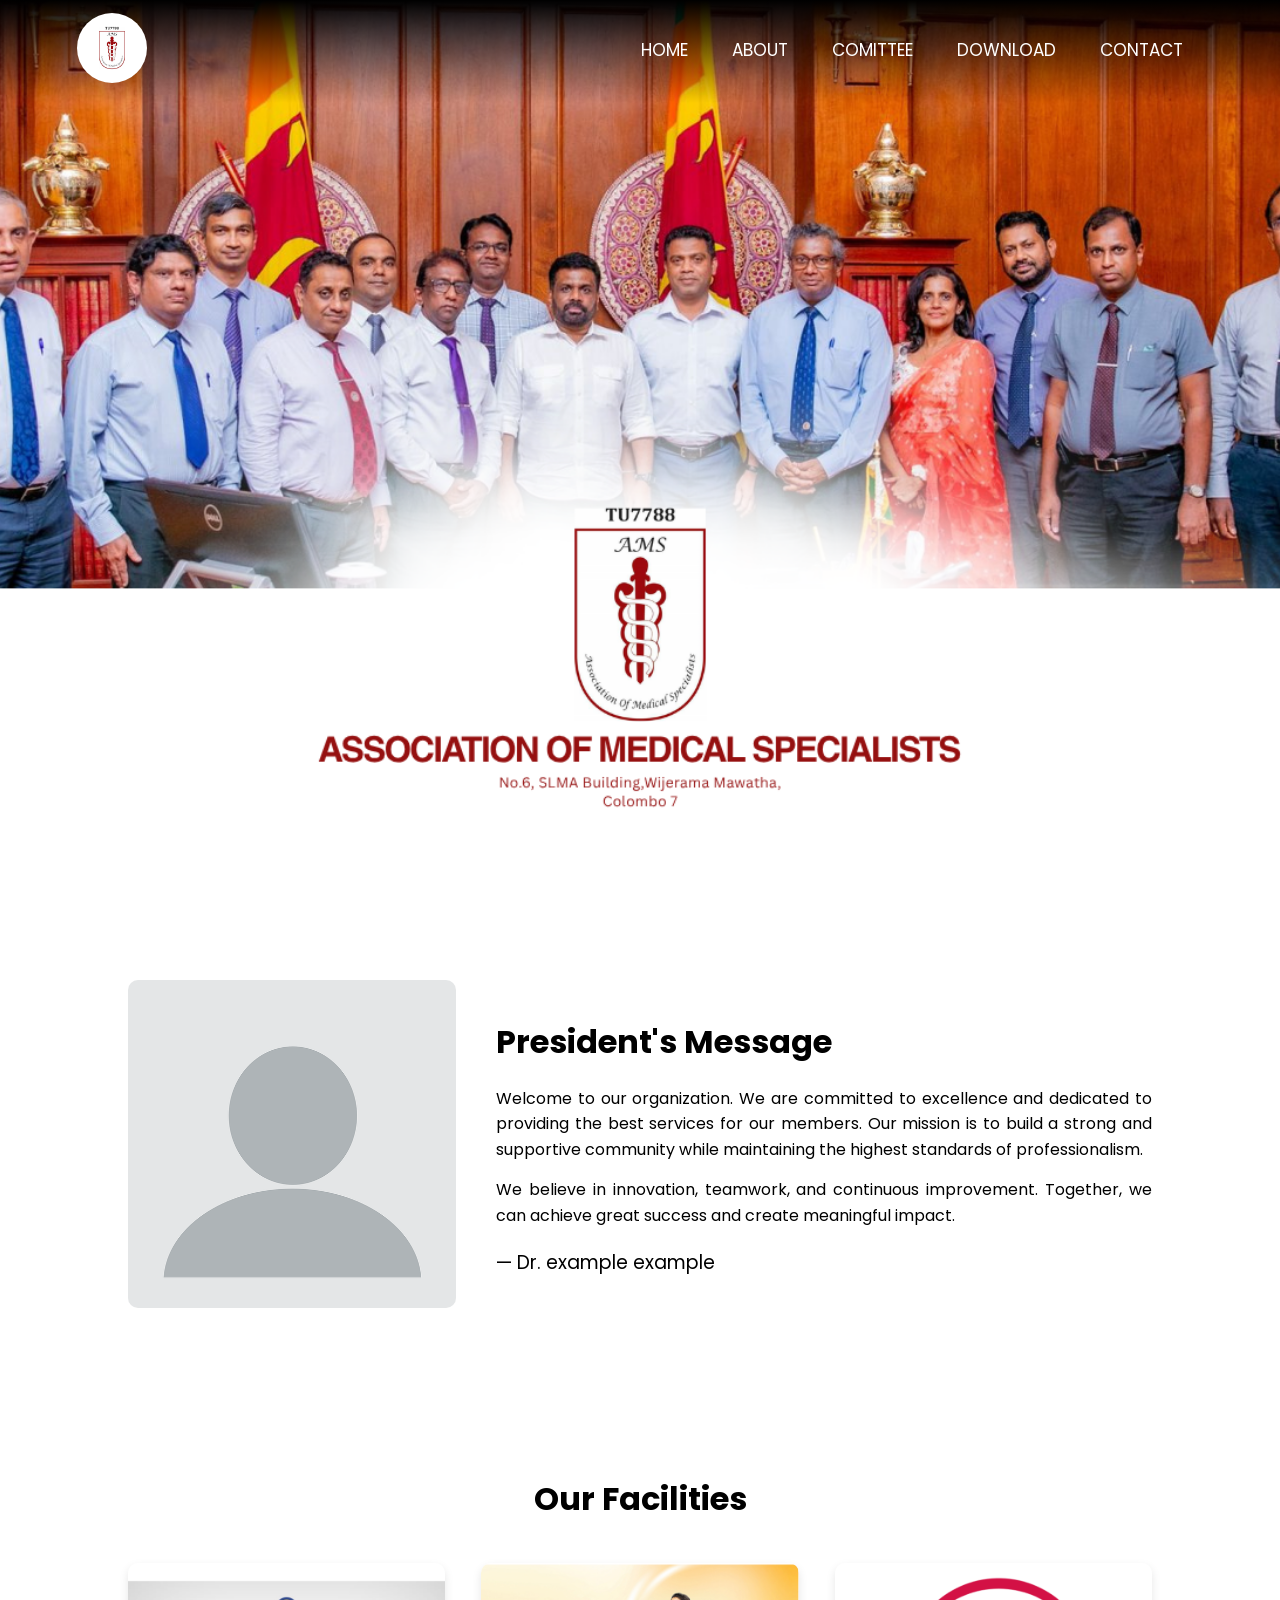
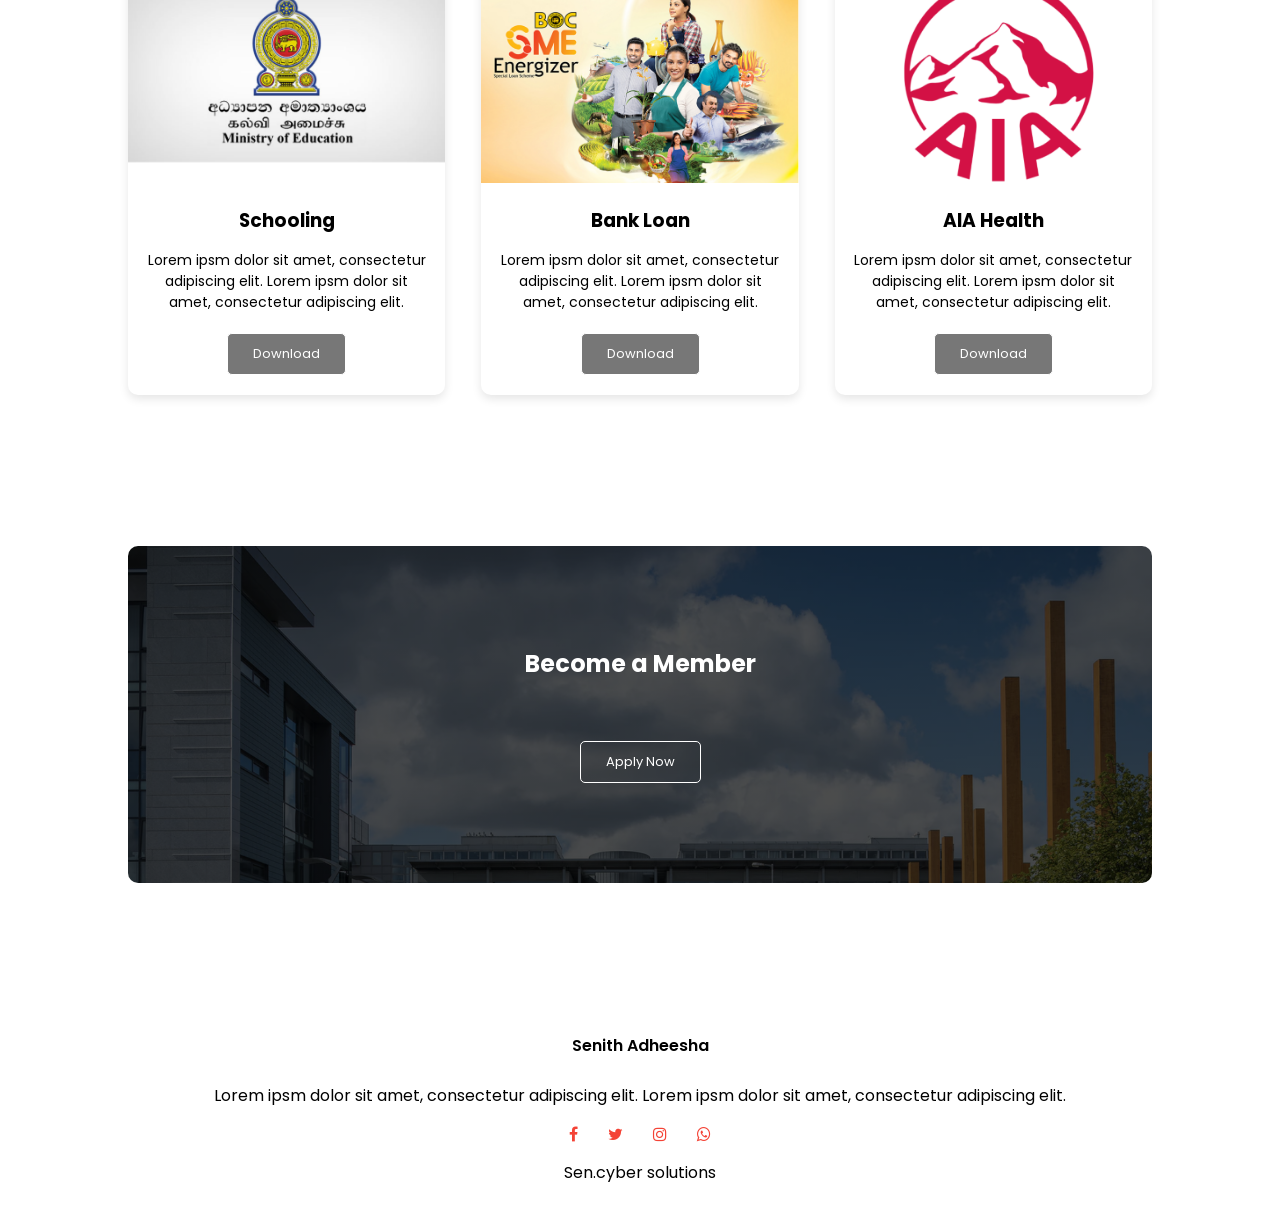
==== index.html @ 54b1ded0 "Did minor modification in home page" ====
<!DOCTYPE html>

<Html>

<head>
    <meta name="viewport" content="width=device-width, initial-scale=1.0">
    <link rel="stylesheet" href="style.css">
    <link rel="preconnect" href="https://fonts.googleapis.com">
    <link rel="preconnect" href="https://fonts.gstatic.com" crossorigin>
    <link href="https://fonts.googleapis.com/css2?family=Poppins:wght@100;200;300;400;600;700&display=swap"
        rel="stylesheet">
    <link rel="stylesheet" href="https://stackpath.bootstrapcdn.com/font-awesome/4.7.0/css/font-awesome.min.css">
    <link rel="stylesheet" href="https://unpkg.com/aos@2.3.4/dist/aos.css" />
    <script src="https://unpkg.com/aos@2.3.1/dist/aos.js"></script>
</head>

<body>

    <!--header-->

    <section class="header">

        <nav>

            <a href="index.html"><img src="images/amslogo.png"></a>

            <div class="nav-links" id="navLinks">

                <i class="fa fa-times" onclick="hideMenue()"></i>

                <ul>
                    <li><a href="">HOME</a></li>
                    <li><a href="">ABOUT</a></li>
                    <li><a href="">COMITTEE</a></li>
                    <li><a href="">DOWNLOAD</a></li>
                    <li><a href="">CONTACT</a></li>
                </ul>

            </div>

            <i class="fa fa-bars" onclick="showMenue()"></i>

        </nav>


    </section>



    <!-- -------about-------->

    <!-- <section class="about" data-aos="fade-up">

        <div class="row">

            <div class="about-col">

                <h1>President's Message</h1>
                <h3>Dr ABC CDEF</h3>

                <img src="images/blank-profile-picture.png" alt="">

                <div class="pres-message">
                    <p>Making website is now one of the easiest thing in the world. You just need to learn
                        html, css,Javascript and you are good to go.Making website is now one of the easiest
                        thing in the world. You just need to learn html, css,Javascript and you are good to
                        go.Making website is now one of the easiest thing in the world. You just need to learn
                        html, css,Javascript and you are good to go.</p>
                </div>


            </div>

        </div>

    </section> -->





    <section class="president">
        <div class="pres-container">

            <div class="pres-img" data-aos="fade-right">
                <img src="images/blank-profile-picture.png" alt="President">
            </div>

            <div class="pres-text" data-aos="fade-up">
                <h1>President's Message</h1>
                <p>
                    Welcome to our organization. We are committed to excellence and dedicated
                    to providing the best services for our members. Our mission is to build a
                    strong and supportive community while maintaining the highest standards
                    of professionalism.
                </p>

                <p>
                    We believe in innovation, teamwork, and continuous improvement.
                    Together, we can achieve great success and create meaningful impact.
                </p>

                <h3>— Dr. example example</h3>
            </div>

        </div>
    </section>





    <!-- -------our facilities------ -->

    <section class="facilities">

        <h1>Our Facilities</h1>
        <!-- <p>Lorem ipsm dolor sit amet, consectetur adipiscing elit.</p> -->

        <div class="row">

            <div class="facilities-col" data-aos="fade-up">
                <img src="images/f1.png">
                <h3>Schooling</h3>
                <p>Lorem ipsm dolor sit amet, consectetur adipiscing elit.
                    Lorem ipsm dolor sit amet, consectetur adipiscing elit.
                </p>
                <a href="images/paper.pdf" class="hero-btn btn-2" download>Download</a>
            </div>

            <div class="facilities-col" data-aos="fade-up">
                <img src="images/f2.png">
                <h3>Bank Loan</h3>
                <p>Lorem ipsm dolor sit amet, consectetur adipiscing elit.
                    Lorem ipsm dolor sit amet, consectetur adipiscing elit.
                </p>
                <a href="images/paper.pdf" class="hero-btn btn-2" download>Download</a>
            </div>

            <div class="facilities-col" data-aos="fade-up">
                <img src="images/f3.png">
                <h3>AIA Health</h3>
                <p>Lorem ipsm dolor sit amet, consectetur adipiscing elit.
                    Lorem ipsm dolor sit amet, consectetur adipiscing elit.
                </p>
                <a href="images/paper.pdf" class="hero-btn btn-2" download>Download</a>
            </div>

        </div>

    </section>






    <!--------Call to action-------->

    <section class="cta" data-aos="fade-up">
        <h1>Become a Member</h1>
        <a href="" class="hero-btn">Apply Now</a>
    </section>





    <!--------footer-------->

    <section class="footer" data-aos="fade-up">

        <h4>Senith Adheesha</h4>
        <p>Lorem ipsm dolor sit amet, consectetur adipiscing elit.
            Lorem ipsm dolor sit amet, consectetur adipiscing elit.
        </p>

        <div class="icons">
            <i class="fa fa-facebook"></i>
            <i class="fa fa-twitter"></i>
            <i class="fa fa-instagram"></i>
            <i class="fa fa-whatsapp"></i>
        </div>

        <p>Sen.cyber solutions</p>

    </section>





    <!-- -------JavaScript for Toggle Menue------ -->

    <script>

        var navLinks = document.getElementById("navLinks");

        function showMenue() {
            navLinks.style.right = "0";
        }

        function hideMenue() {
            navLinks.style.right = "-200px";
        }


    </script>






    <!-- -------aos------ -->

    <script>
        AOS.init();
    </script>



</body>


</Html>
---- style.css ----
* {
    margin: 0;
    padding: 0;
    font-family: "Poppins", sans-serif;
}

.header {
    min-height: 100vh;
    width: 100%;
    background-image: url(images/Home.png);
    background-position: center;
    background-size: cover;
    position: relative;
}

nav {
    display: flex;
    padding: 1% 6%;
    justify-content: space-between;
    align-items: center;
    background: linear-gradient(black, rgba(0, 0, 0, 0));
}

nav img {
    width: 70px;
    border-radius: 100%;
}

.nav-links {
    flex: 1;
    text-align: right;
}

.nav-links ul li {
    list-style: none;
    display: inline-block;
    padding: 8px 20px;
    position: relative;
}

.nav-links ul li a {
    color: #fff;
    text-decoration: none;
    font-size: 17px;
}

.nav-links ul li::after {
    content: '';
    width: 0%;
    height: 2px;
    background: #f44336;
    display: block;
    margin: auto;
    transition: 0.5s;
}

.nav-links ul li:hover::after {
    width: 100%;
}

.text-box {
    width: 90%;
    color: #fff;
    position: absolute;
    top: 50%;
    left: 50%;
    transform: translate(-50%, -50%);
    text-align: center;
}

.text-box h1 {
    font-size: 62px;
}

.text-box p {
    margin: 10px 0 40px;
    font-size: 14px;
    color: #fff;
}

.hero-btn {
    display: inline-block;
    text-decoration: none;
    color: #fff;
    border: 1px solid #fff;
    padding: 12px 34px;
    font-size: 13px;
    background: transparent;
    position: relative;
    cursor: pointer;
}

.hero-btn:hover {
    border: 1px solid #f44336;
    background: #f44336;
    transition: 0.5s;
}

nav .fa {
    display: none;
}

@media(max-width:950px){
    .header {
        min-height: 90vh;
    }
}


@media(max-width:900px) {
    .header a img {
        display: none;
    }

    .nav-links ul li a {
        font-size: 15px;
    }

    .header {
        min-height: 60vh;
    }
}

@media(max-width: 700px) {
    .text-box h1 {
        font-size: 20px;
    }

    .header {
        min-height: 50vh;
    }

    .nav-links ul li {
        display: block;
    }

    /* .nav-links {
        position: absolute;
        background: #f44336;
        height: 100vh;
        width: 200px;
        top: 0;
        right: -200px;
        text-align: left;
        z-index: 2;
        transition: 1s;
    } */



    .nav-links {
        position: fixed;
        background: #f44336;
        height: 100vh;
        width: 200px;
        top: 0;
        right: -200px;
        text-align: left;
        z-index: 1000;
        transition: 0.5s;
        padding-top: 60px;
    }

    nav .fa {
        display: block;
        color: #fff;
        margin: 10px;
        font-size: 22px;
        cursor: pointer;
    }

    .nav-links ul {
        padding: 30px;
    }

    nav img {
        width: 30px;
    }

    .nav-links ul li a {
        font-size: 13px;
    }

    .text-box p {
        font-size: 10px;
    }
}



/* -------about-------- */

/* .about {
    width: 60%;
    margin: auto;
    text-align: center;
    padding-top: 10px;
}

.about-col h1 {
    font-size: 20px;
    font-weight: 600;
} */

/* 
p {
    color: #777;
    font-size: 14px;
    font-weight: 300;
    line-height: 22px;
    padding: 10px;
}

.row {
    margin-top: 5%;
    display: flex;
    justify-content: space-between;
    flex-wrap: wrap;
}

.about-col {
    flex-basis: 100%;
    background: #fff3f3;
    border-radius: 10px;
    margin-bottom: 5%;
    padding: 20px 12px;
    box-sizing: border-box;
}

.about-col img {
    width: 20%;
} */

/* .pres-message {
    max-width: 800px;
    margin: 0 auto;
    
}

.pres-message p {
    text-align: justify;
    
}

h3 {
    text-align: center;
    font-weight: 600;
    margin: 10px 0;
}

.about-col:hover {
    box-shadow: 0 0 20px 0px rgba(0, 0, 0, 0.7);
}


@media(max-width:700px) {

    .about-col img {
        width: 50%;
    }

    .row {
        flex-direction: column;
    }


} */




/* president message */


.president {
    width: 80%;
    margin: auto;
    padding: 80px 0;
}

/* CONTAINER */
.pres-container {
    display: flex;
    align-items: center;
    gap: 40px;
    flex-wrap: wrap;
}

/* IMAGE */
.pres-img {
    flex: 1;
}

.pres-img img {
    width: 100%;
    max-width: 350px;
    border-radius: 10px;
}

/* TEXT */
.pres-text {
    flex: 2;
}

.pres-text h1 {
    font-size: 32px;
    margin-bottom: 20px;
}

.pres-text p {
    text-align: justify;
    margin-bottom: 15px;
    line-height: 1.6;
}

.pres-text h3 {
    margin-top: 20px;
    font-weight: normal;
}

/* RESPONSIVE */
@media (max-width: 700px) {
    .pres-container {
        flex-direction: column;
        text-align: center;
    }

    .pres-img img {
        max-width: 250px;
    }

    .pres-text {
        flex: 1;
    }
}






/* our facilities */


.facilities {
    width: 80%;
    margin: auto;
    text-align: center;
    padding-top: 80px;
}

.facilities h1 {
    font-size: 32px;
    margin-bottom: 40px;
}


.row {
    display: flex;
    justify-content: space-between;
    flex-wrap: wrap;
}


/* CARD */
.facilities-col {
    flex-basis: 31%;
    border-radius: 10px;
    margin-bottom: 5%;
    text-align: center;
    box-shadow: 0 4px 10px rgba(0, 0, 0, 0.1);
    padding-bottom: 20px;
    transition: 0.3s;
}

.facilities-col:hover {
    transform: translateY(-5px);
}


.facilities-col img {
    width: 100%;
    height: 220px;
    /* same height for all */
    object-fit: cover;
    /* keeps image nice */
    border-radius: 10px 10px 0 0;
}


.facilities-col h3 {
    margin-top: 16px;
    margin-bottom: 15px;
}

.facilities-col p {
    padding: 0 15px;
    font-size: 14px;
}


.hero-btn {
    display: inline-block;
    text-decoration: none;
    color: #fff;
    padding: 10px 25px;
    border-radius: 5px;
    margin-top: 20px;
}

.btn-2 {
    background: #777;
}


@media (max-width: 700px) {
    .row {
        flex-direction: column;
    }

    .facilities-col {
        flex-basis: 100%;
    }

    .facilities-col img {
        height: 200px;
    }
}






/* --------call to action-------- */

.cta {
    margin: 100px auto;
    width: 80%;
    background-image: linear-gradient(rgba(0, 0, 0, 0.7), rgba(0, 0, 0, 0.7)), url(images/banner.png);
    background-position: center;
    background-size: cover;
    border-radius: 10px;
    text-align: center;
    padding: 100px 0;
}

.cta h1 {
    color: #fff;
    margin-bottom: 40px;
    padding: 0;
}

@media(max-width: 700px) {
    .cta h1 {
        font-size: 24px;
    }
}





/* --------footer-------- */

.footer {
    width: 100%;
    text-align: center;
    padding: 30px 0;
}

.footer h4 {
    margin-bottom: 25px;
    margin-top: 20px;
    font-weight: 600;
}

.icons .fa {
    color: #f44336;
    margin: 0 13px;
    cursor: pointer;
    padding: 18px 0;
}
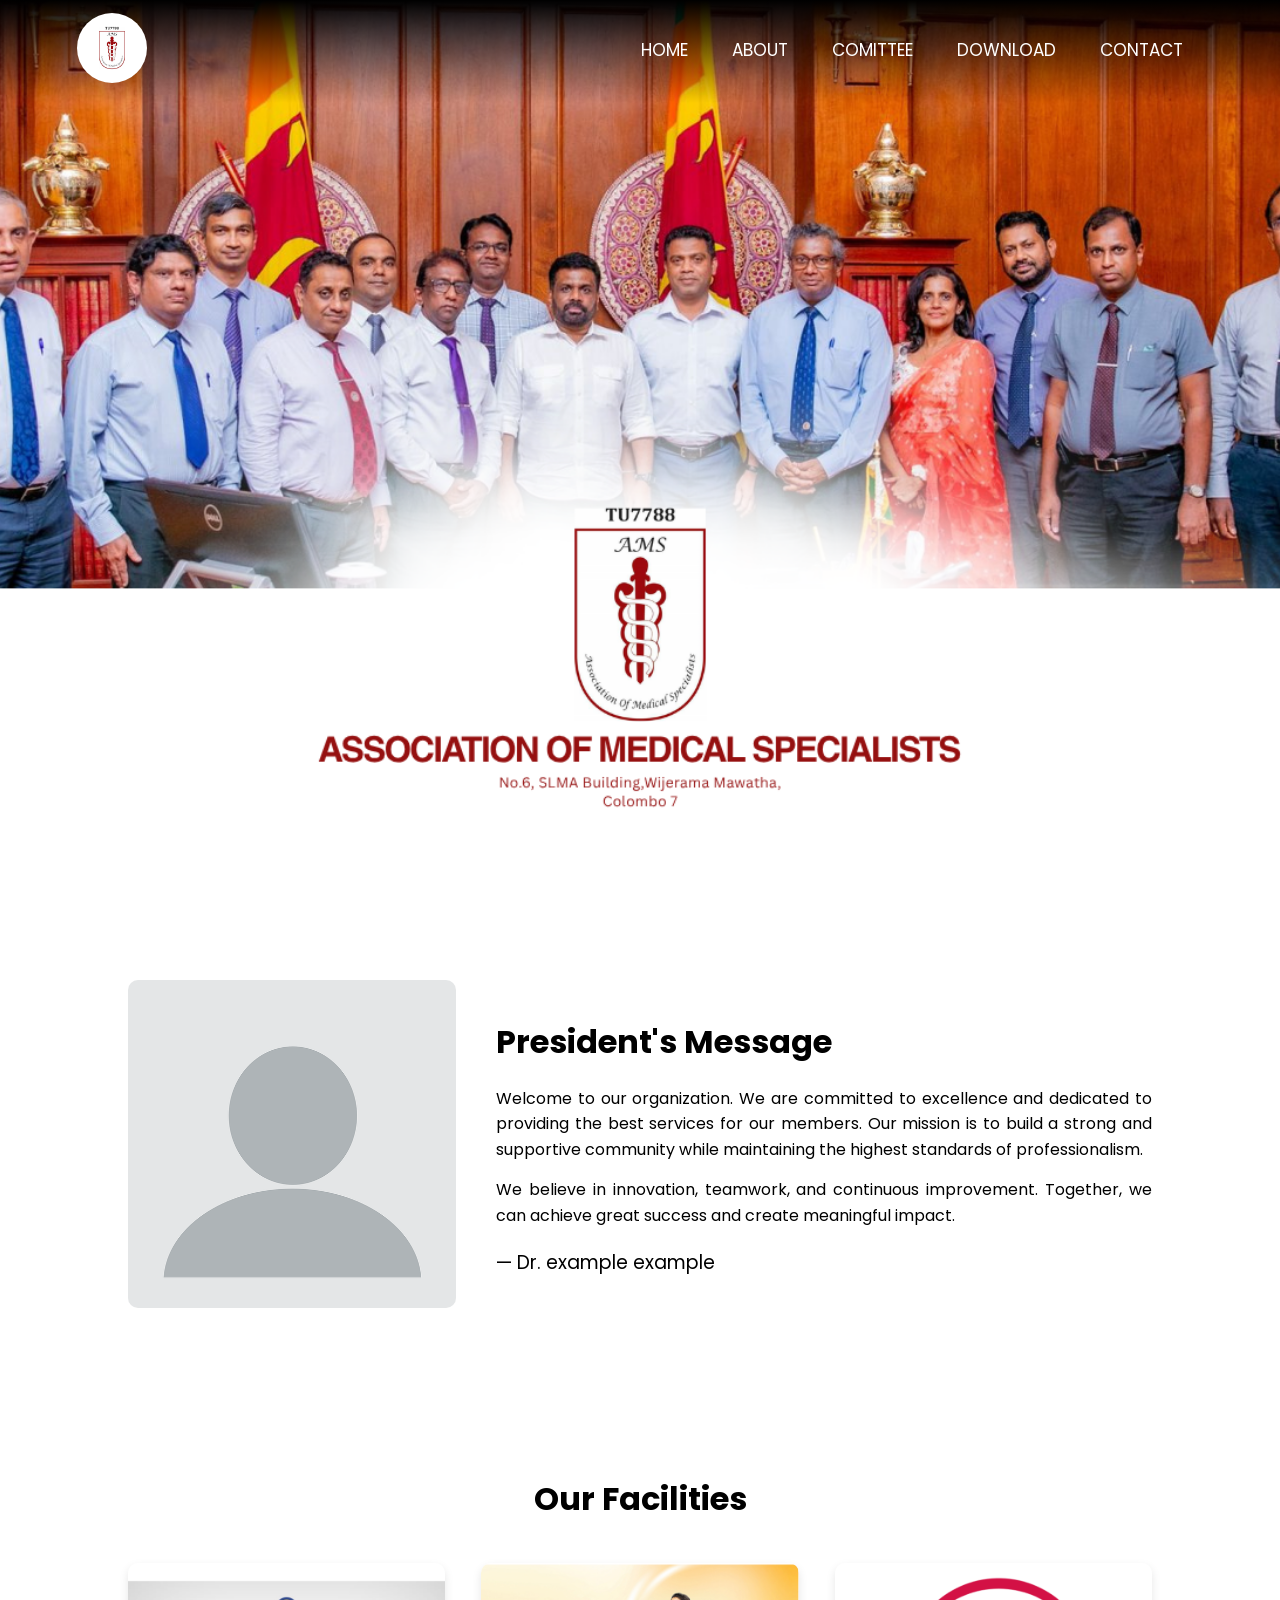
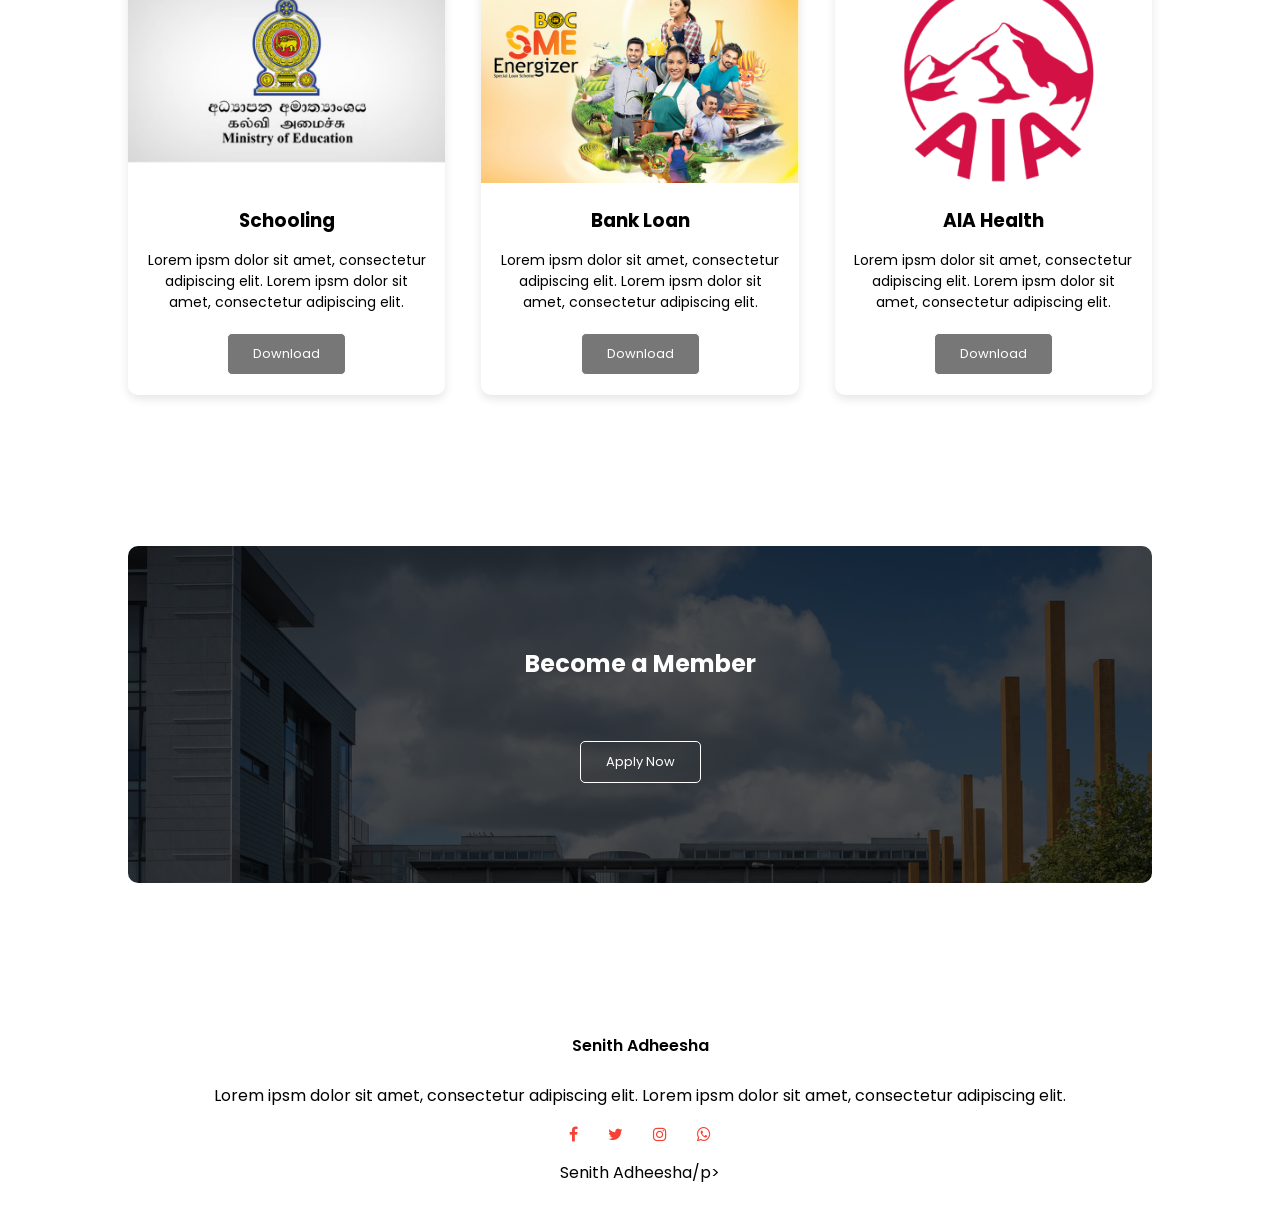
==== commit 2419ccb6: "Update index.html" ====
--- a/index.html
+++ b/index.html
@@ -12,6 +12,7 @@
     <link rel="stylesheet" href="https://stackpath.bootstrapcdn.com/font-awesome/4.7.0/css/font-awesome.min.css">
     <link rel="stylesheet" href="https://unpkg.com/aos@2.3.4/dist/aos.css" />
     <script src="https://unpkg.com/aos@2.3.1/dist/aos.js"></script>
+    <title>AMS|Home</title>
 </head>
 
 <body>
@@ -182,7 +183,7 @@
             <i class="fa fa-whatsapp"></i>
         </div>
 
-        <p>Sen.cyber solutions</p>
+        <p>Senith Adheesha/p>
 
     </section>
 
@@ -216,6 +217,7 @@
 
     <script>
         AOS.init();
+        //add onetime here
     </script>
 
 
@@ -223,4 +225,4 @@
 </body>
 
 
-</Html>+</Html>
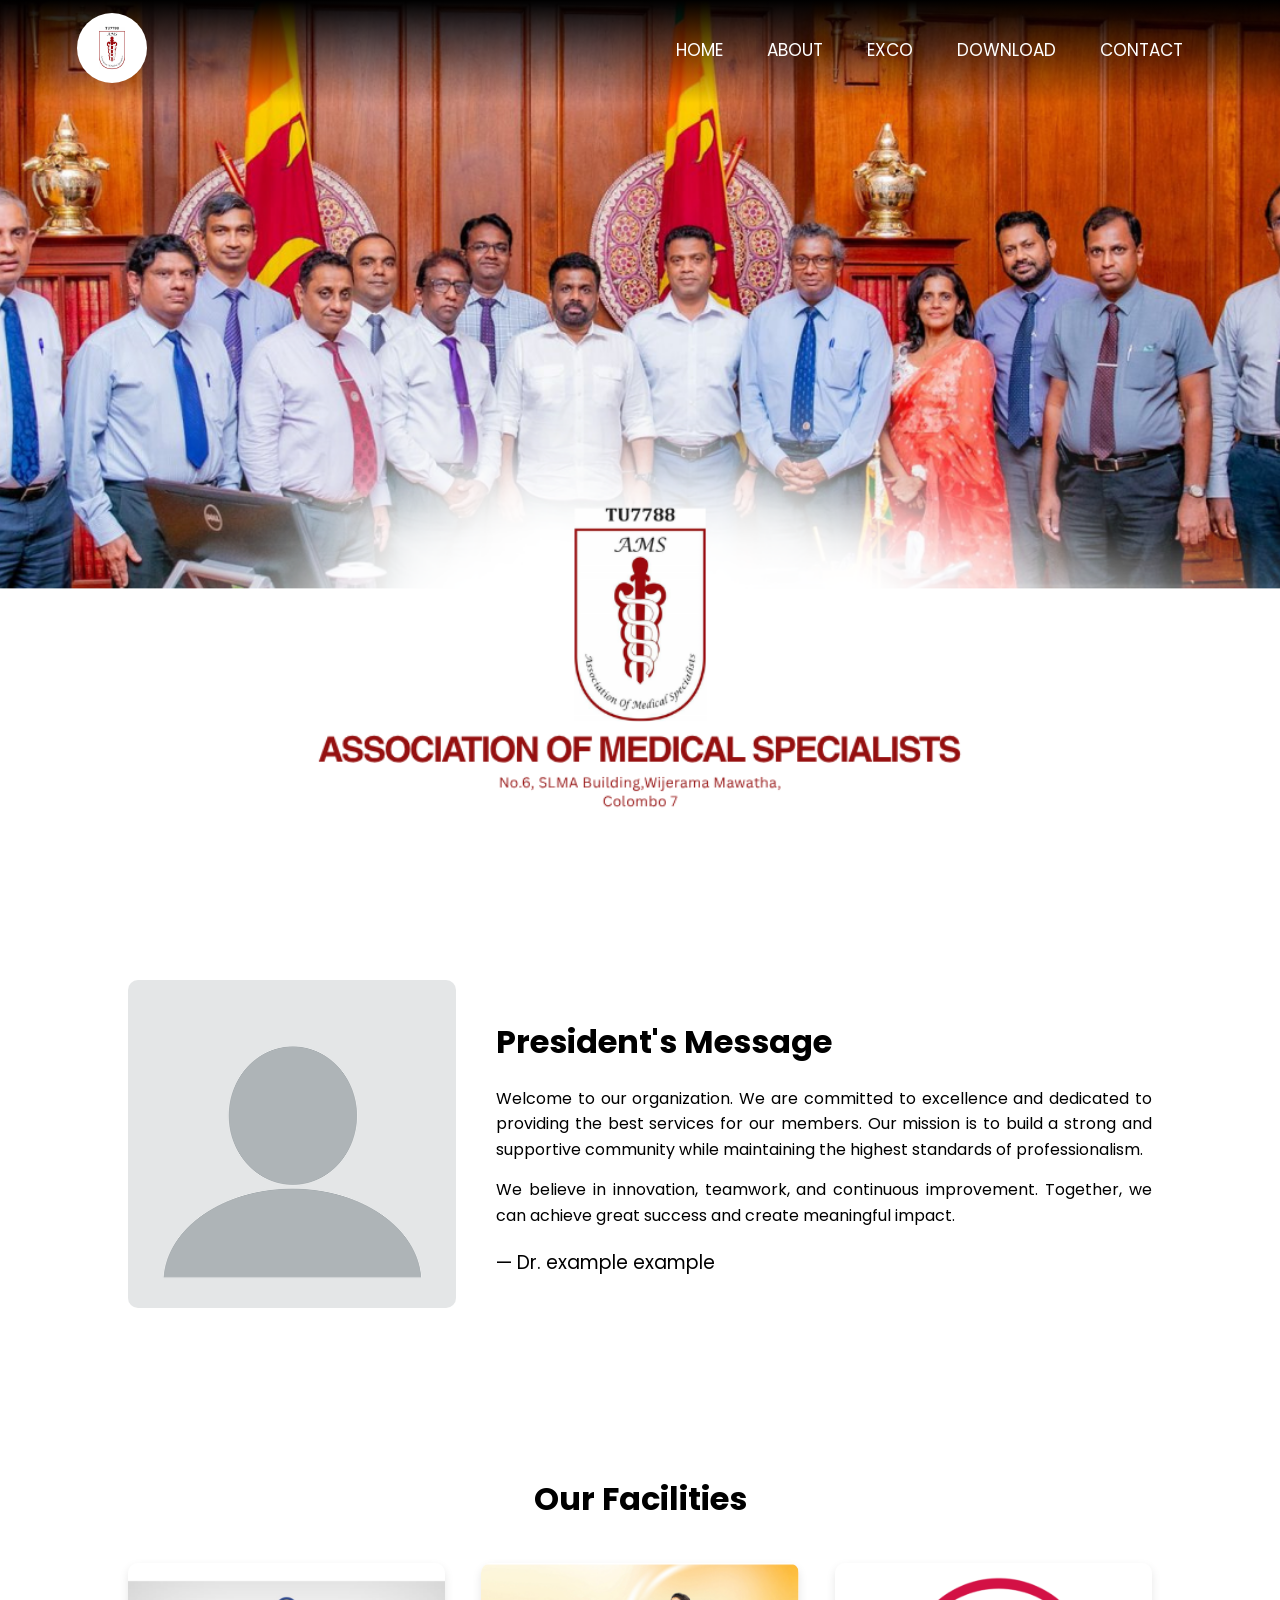
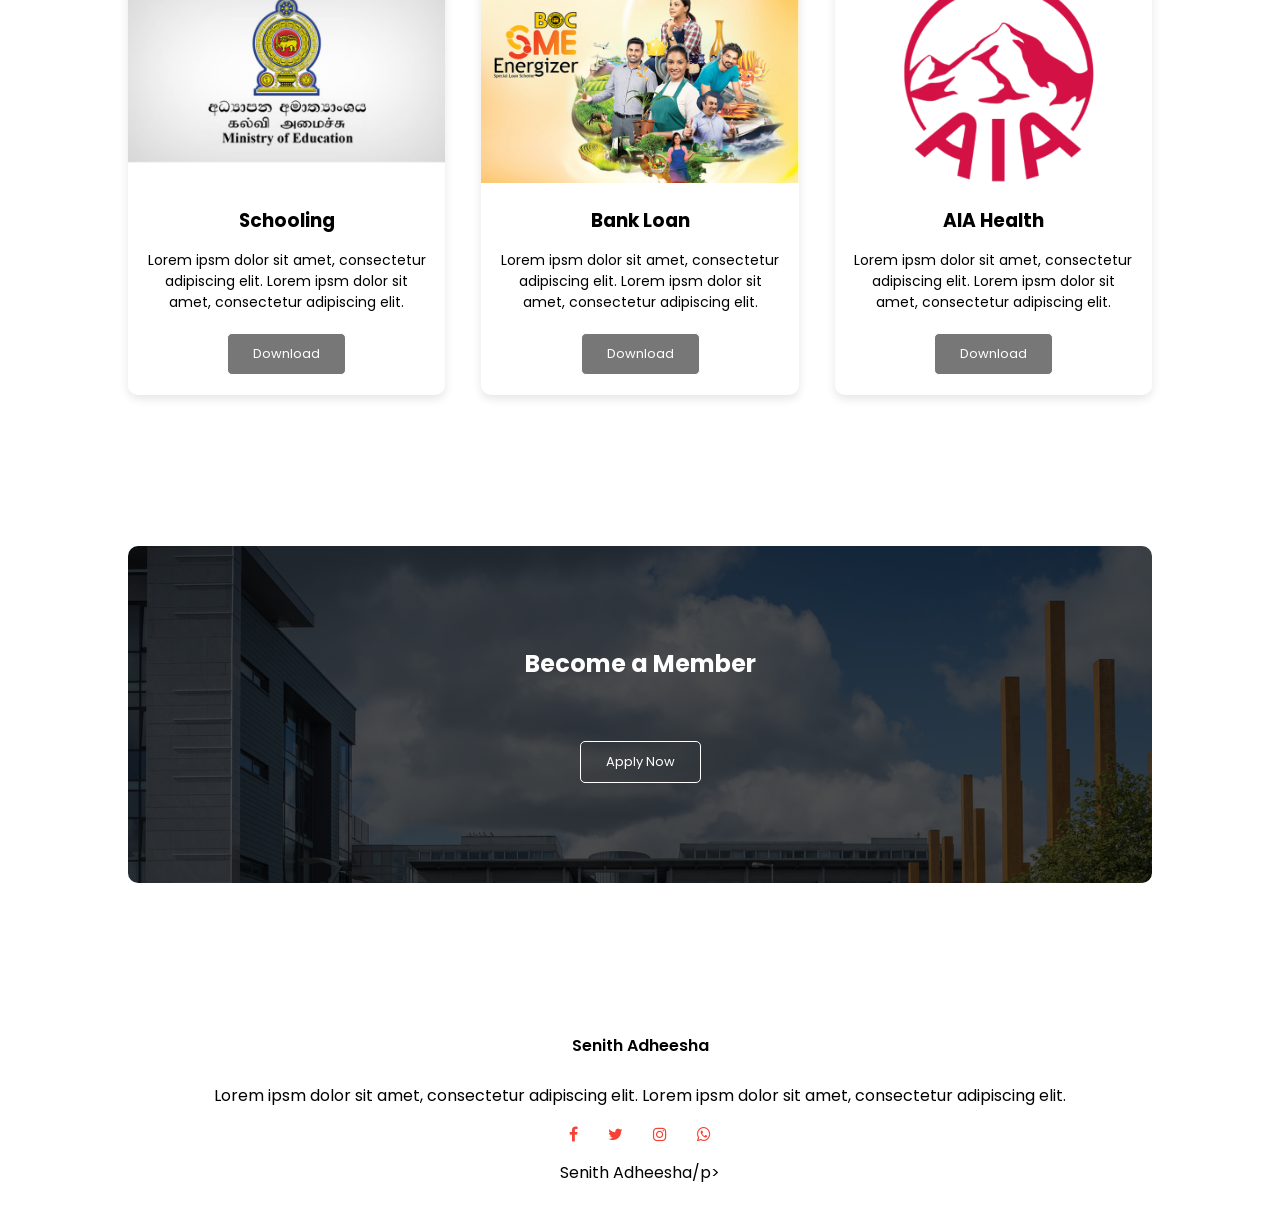
==== commit c6fc46eb: "Update index.html" ====
--- a/index.html
+++ b/index.html
@@ -32,7 +32,7 @@
                 <ul>
                     <li><a href="">HOME</a></li>
                     <li><a href="">ABOUT</a></li>
-                    <li><a href="">COMITTEE</a></li>
+                    <li><a href="">EXCO</a></li>
                     <li><a href="">DOWNLOAD</a></li>
                     <li><a href="">CONTACT</a></li>
                 </ul>
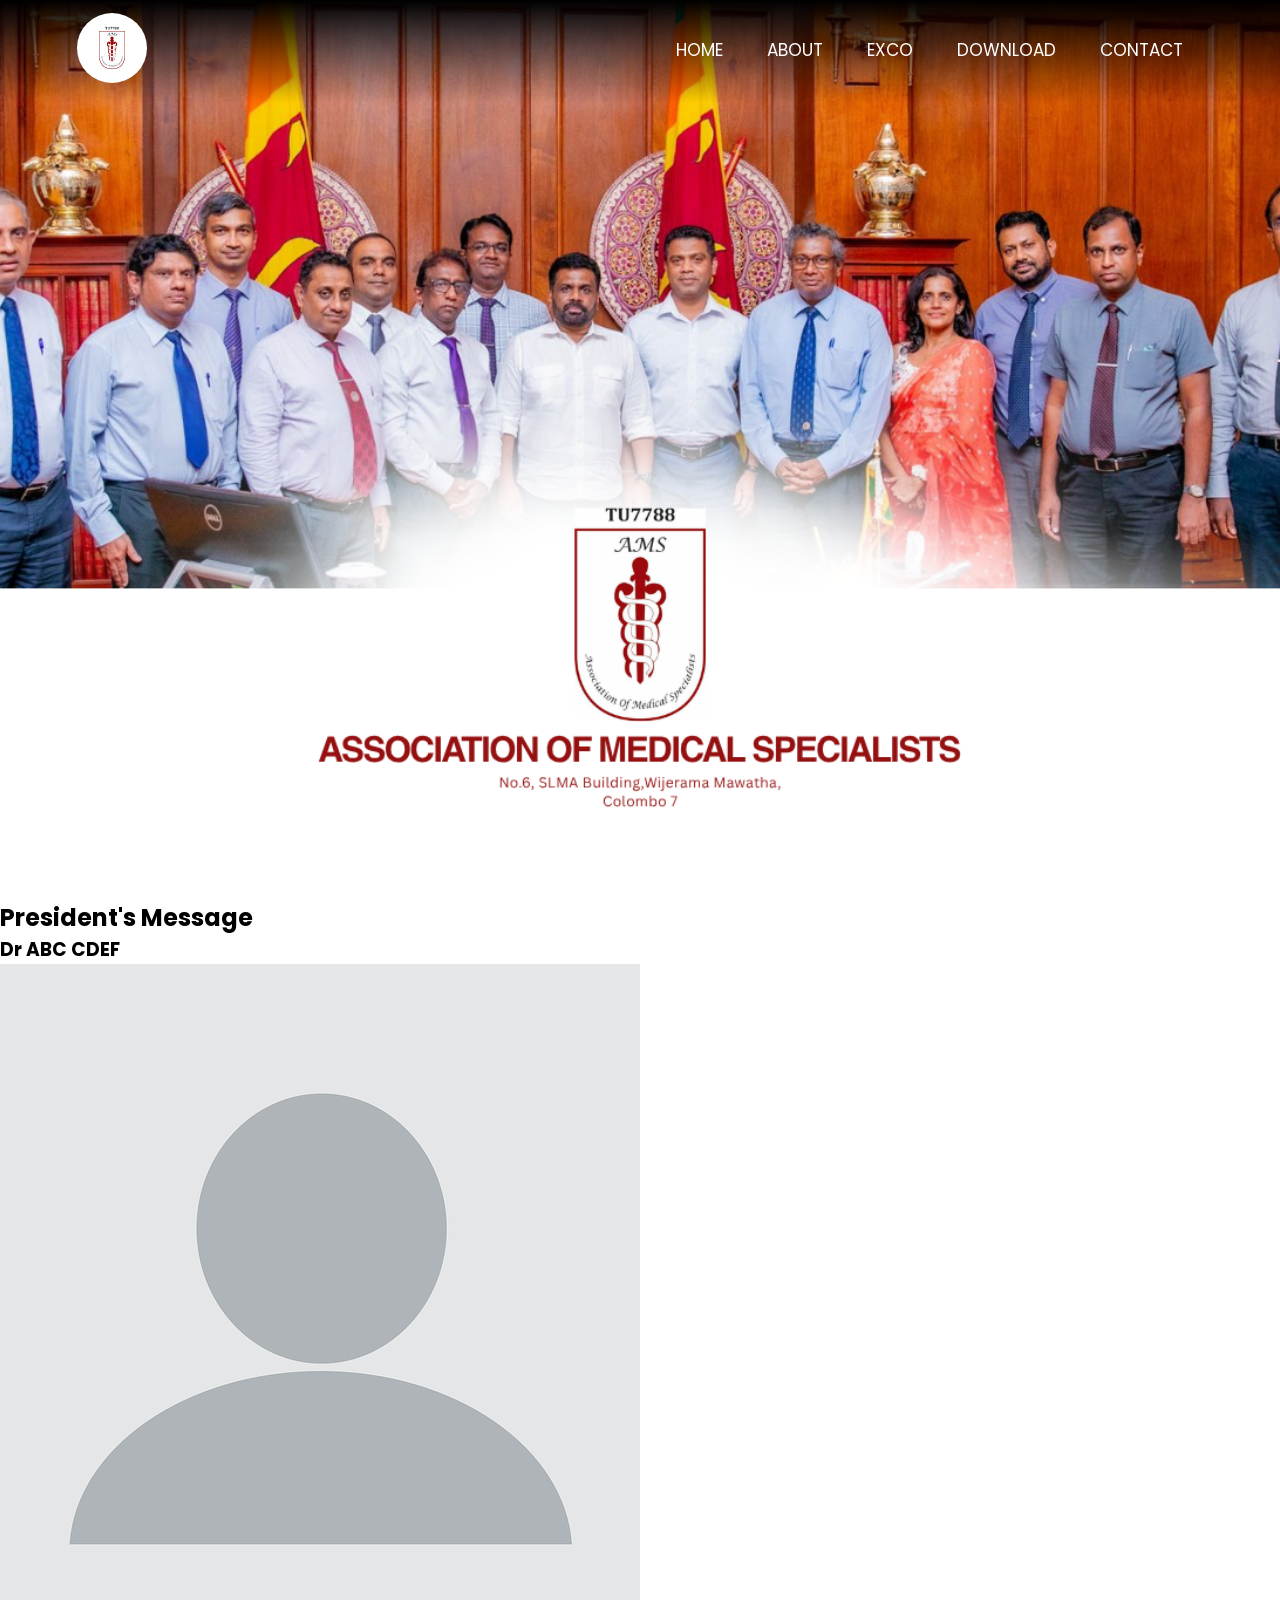
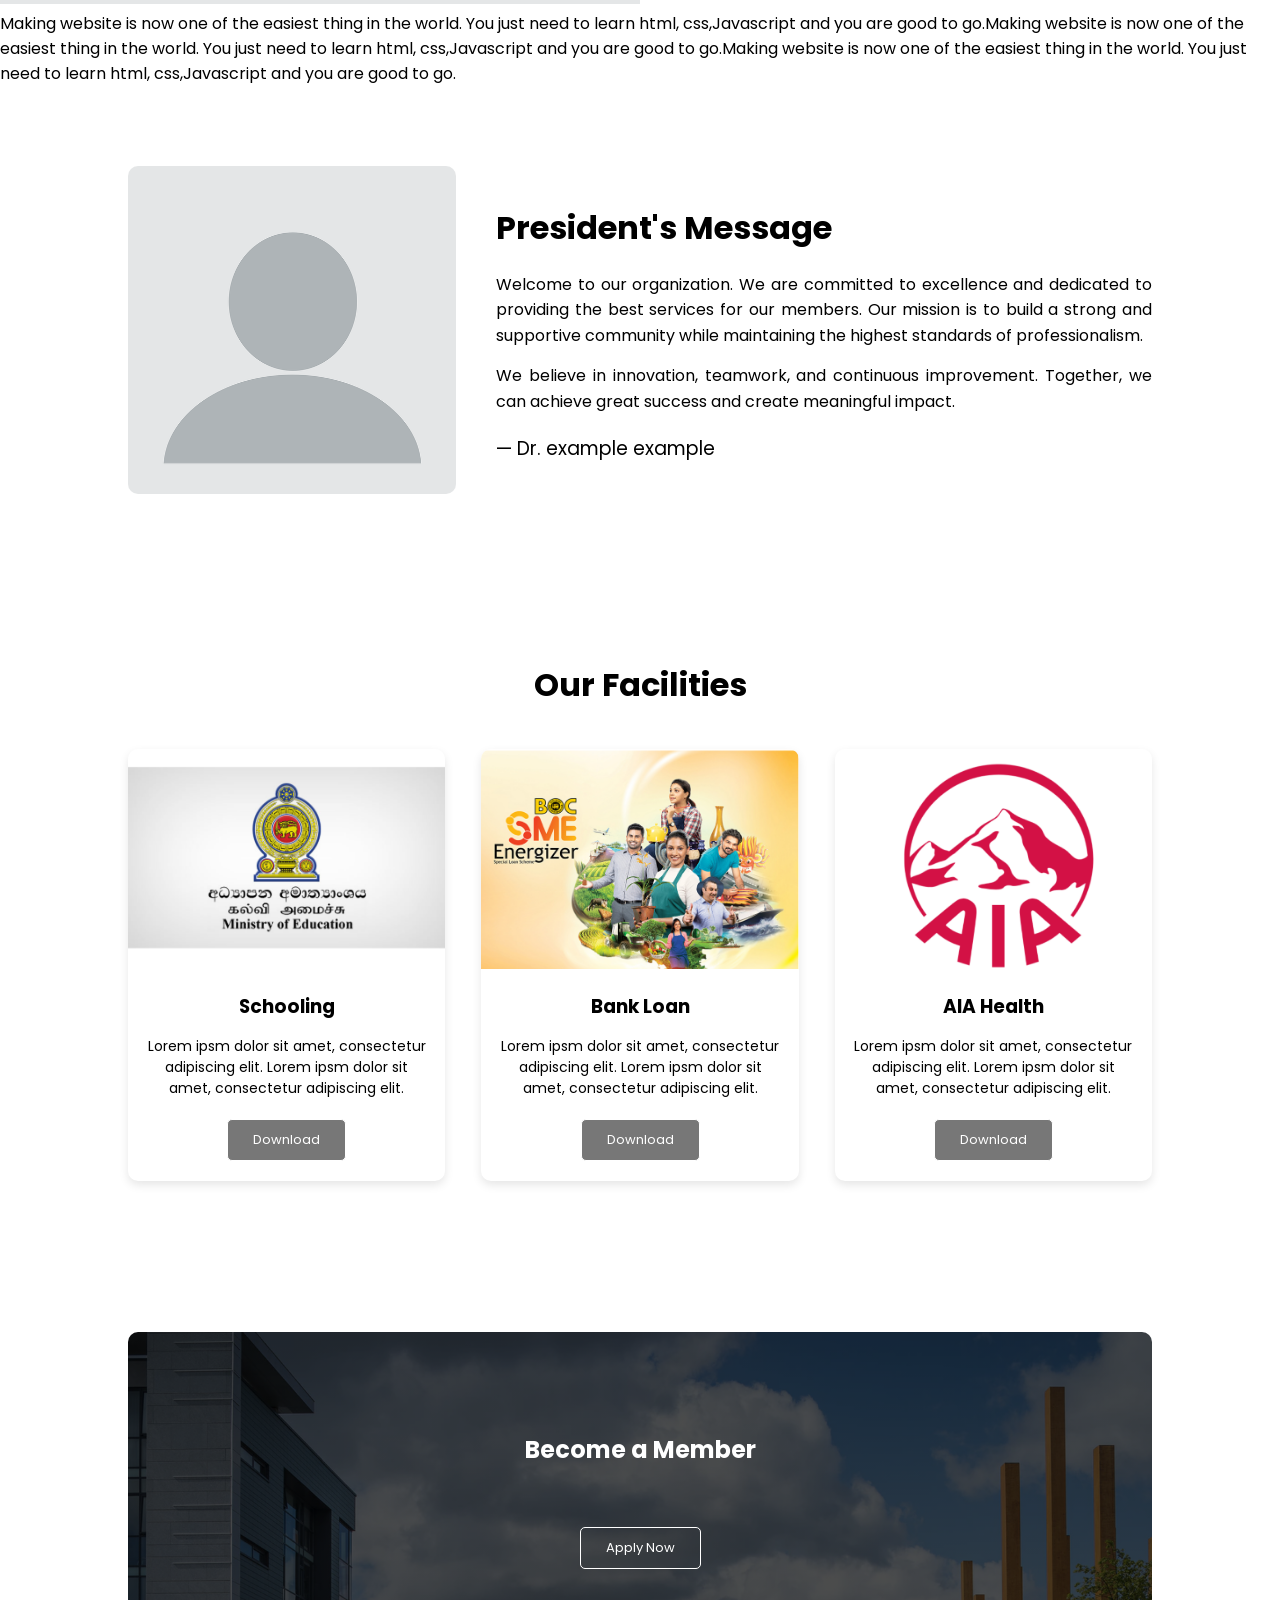
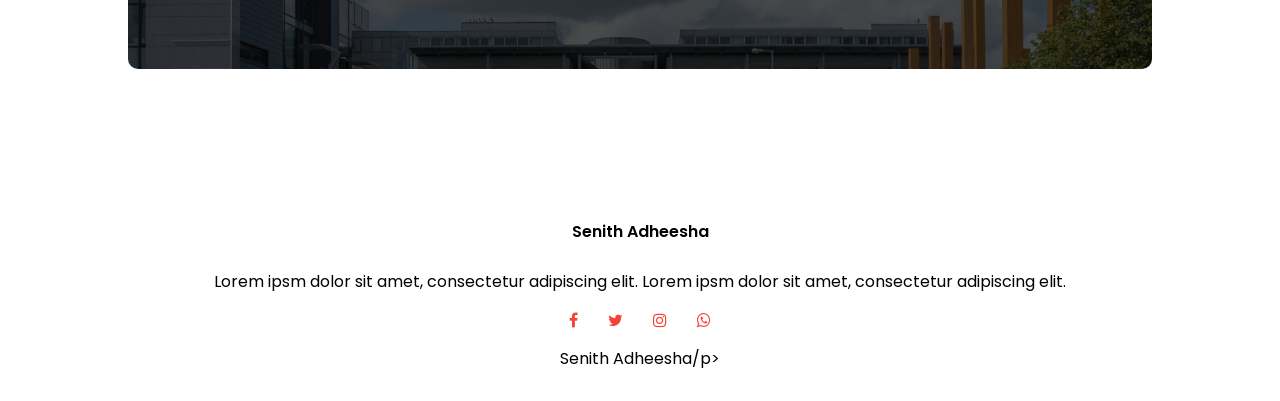
==== commit 02702f71: "Fix HTML encoding issues in index.html" ====
--- a/index.html
+++ b/index.html
@@ -50,7 +50,7 @@
 
     <!-- -------about-------->
 
-    <!-- <section class="about" data-aos="fade-up">
+    <section class="about" data-aos="fade-up">
 
         <div class="row">
 
@@ -74,7 +74,7 @@
 
         </div>
 
-    </section> -->
+    </section>
 
 
 
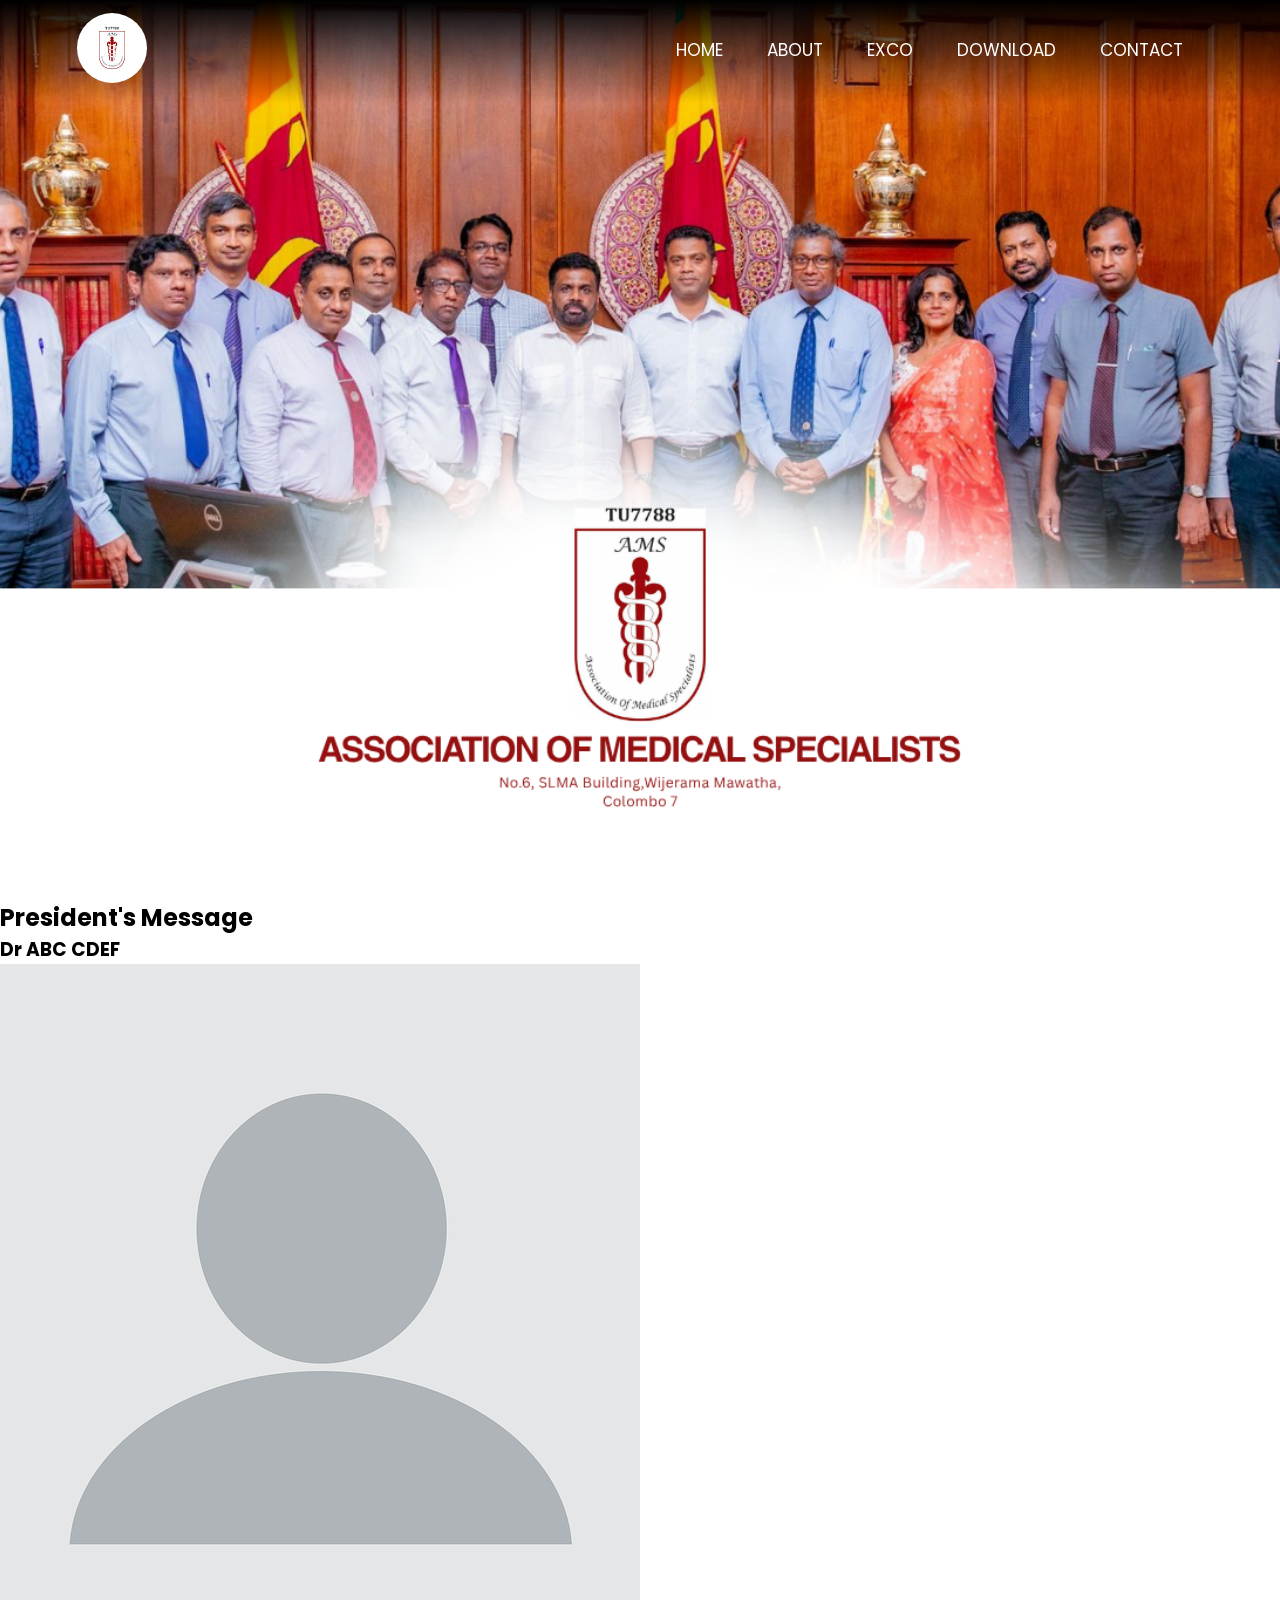
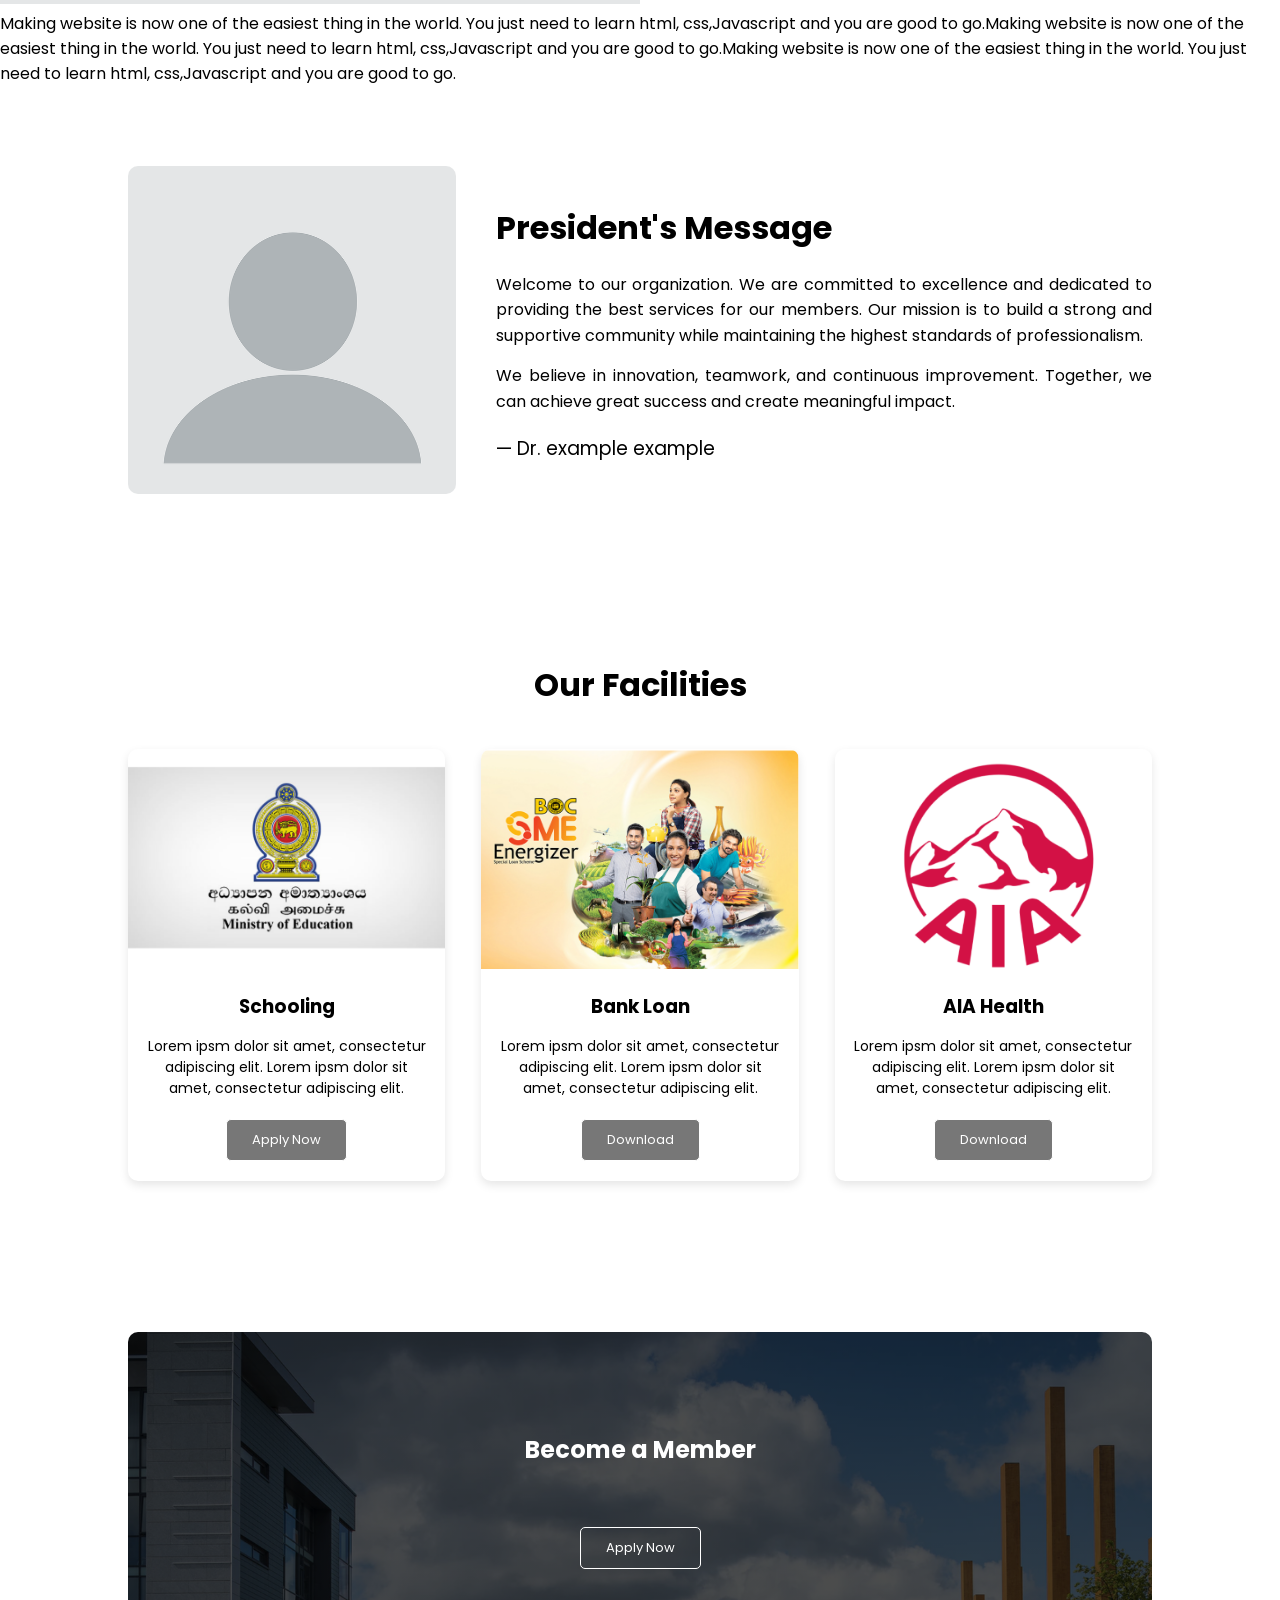
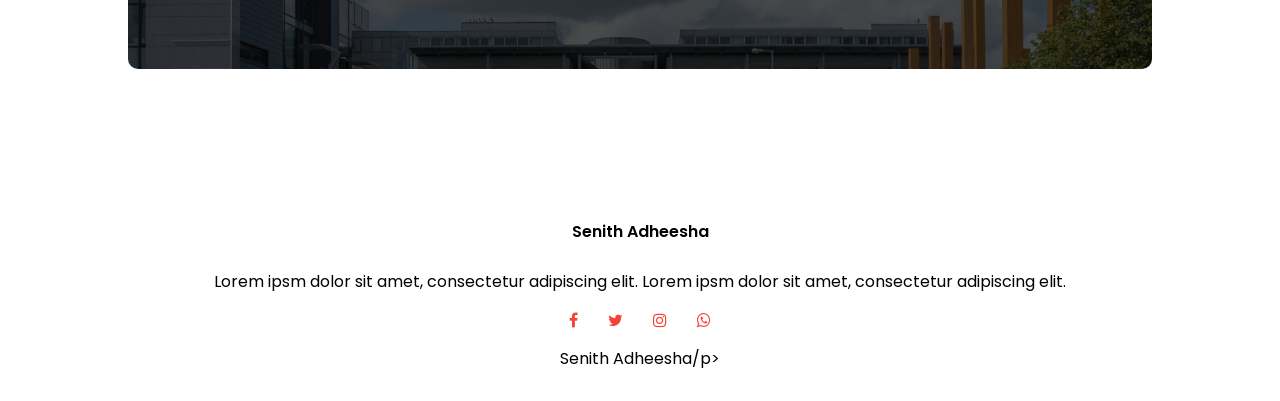
==== commit 39c6bf62: "Fix HTML encoding issues in index.html" ====
--- a/index.html
+++ b/index.html
@@ -126,7 +126,7 @@
                 <p>Lorem ipsm dolor sit amet, consectetur adipiscing elit.
                     Lorem ipsm dolor sit amet, consectetur adipiscing elit.
                 </p>
-                <a href="images/paper.pdf" class="hero-btn btn-2" download>Download</a>
+                <a href="images/paper.pdf" class="hero-btn btn-2" download>Apply Now</a>
             </div>
 
             <div class="facilities-col" data-aos="fade-up">
